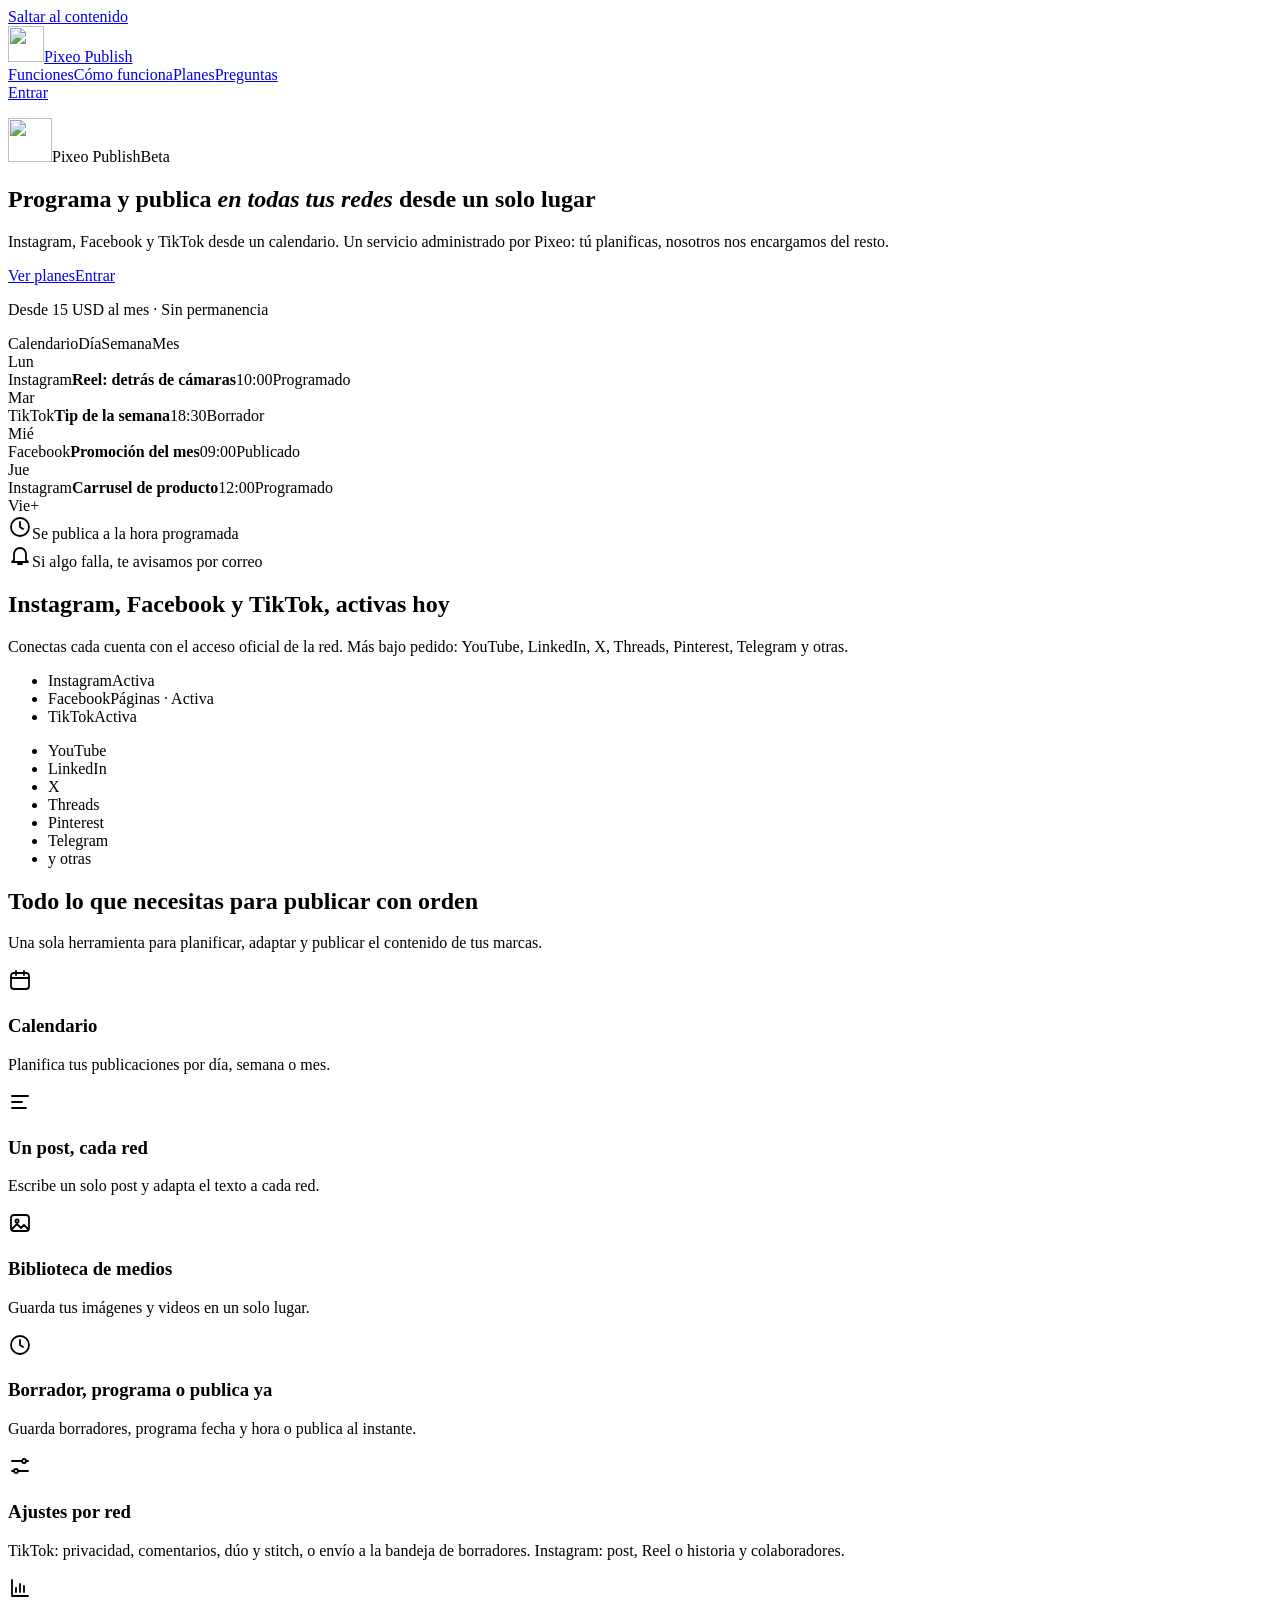
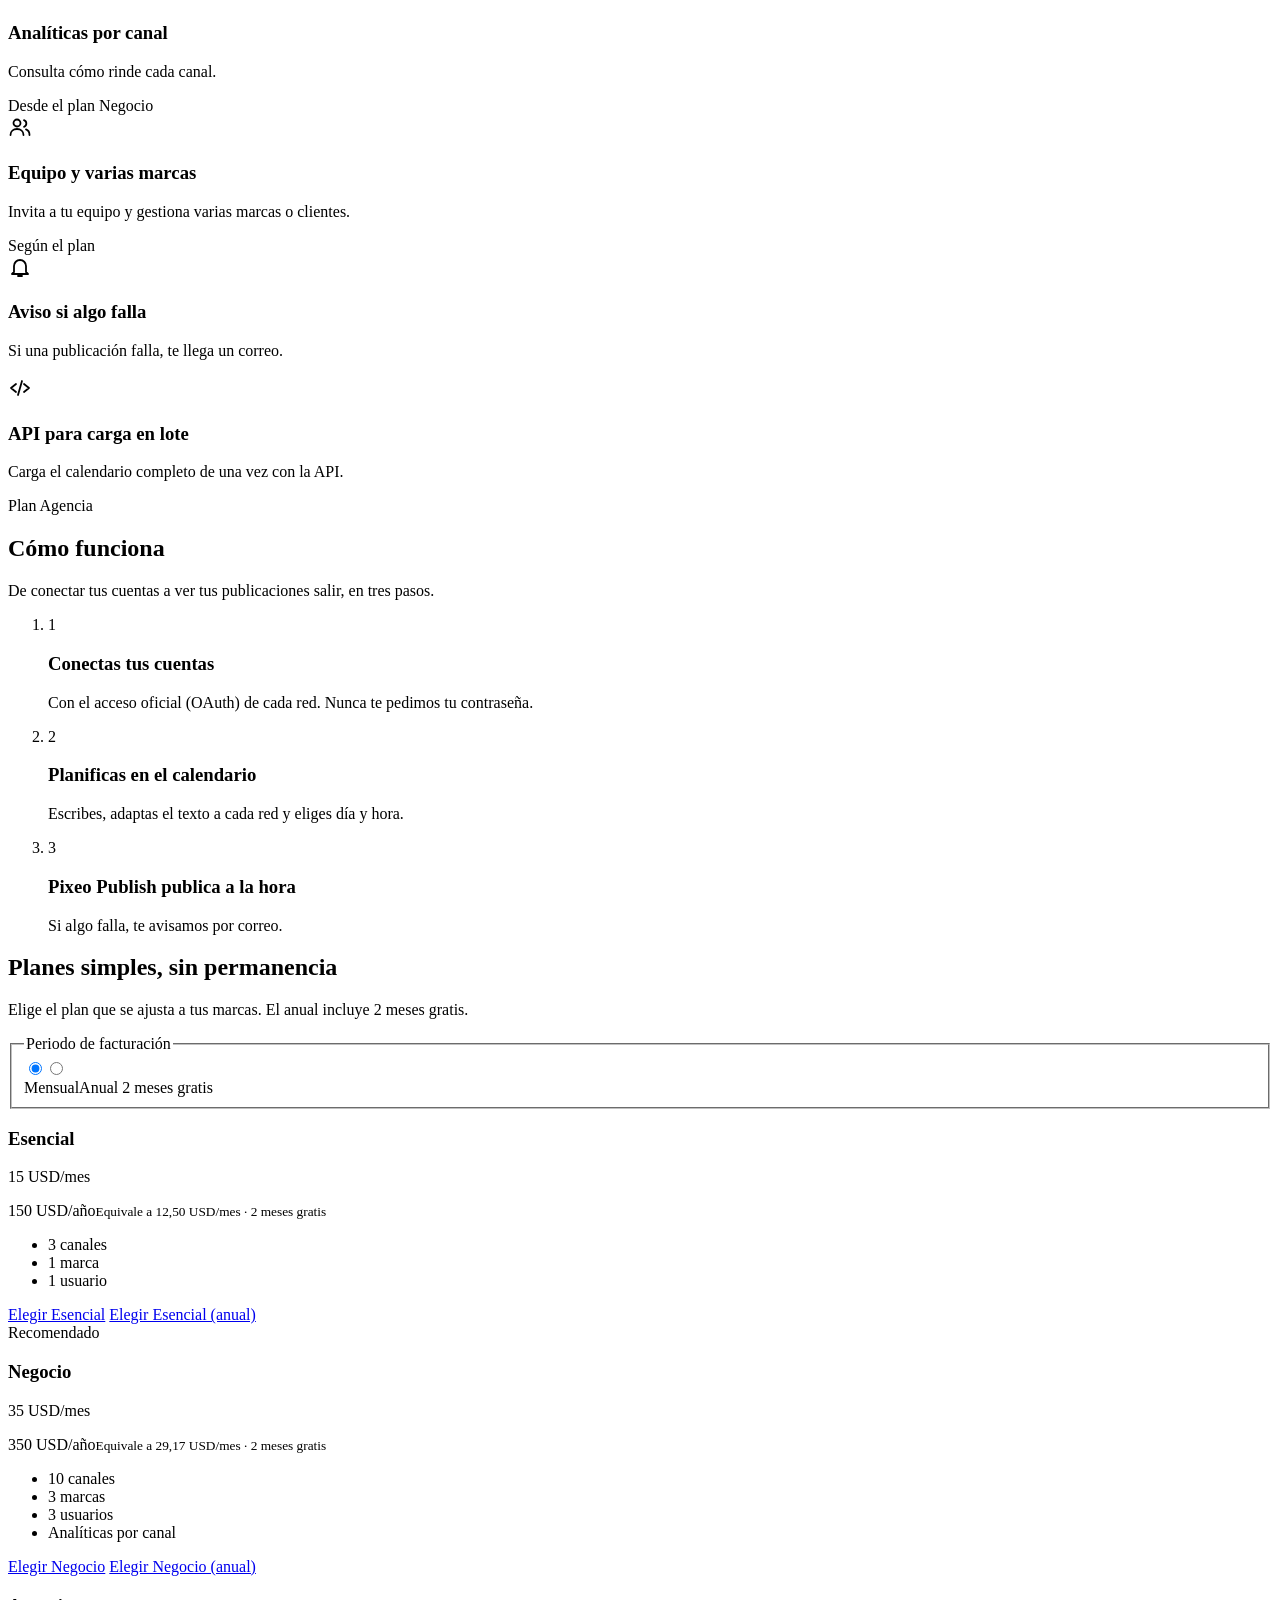
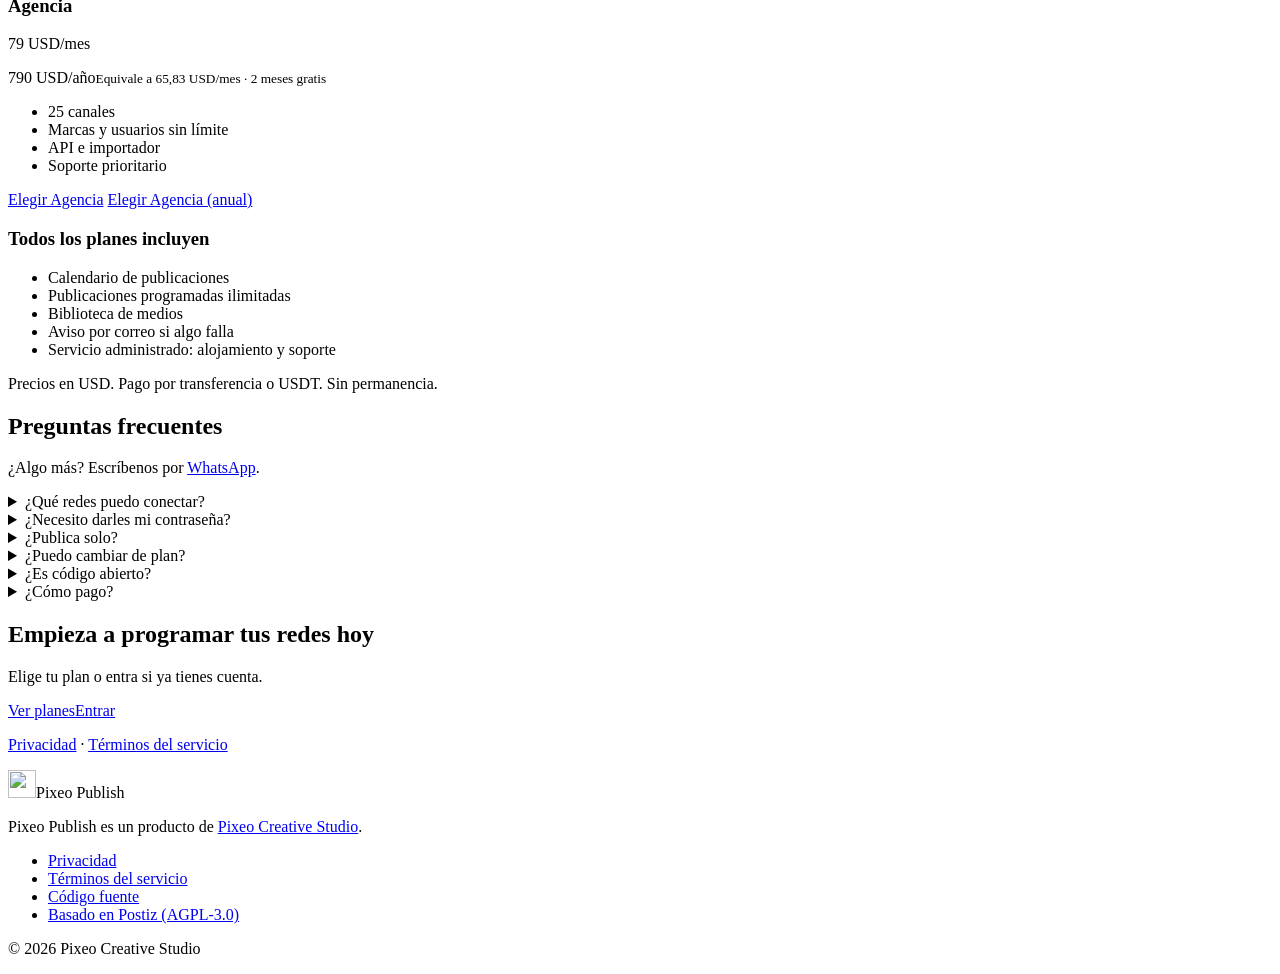
==== pixeo/landing/index.html @ 844b240d "Landing independiente de Pixeo Publish en la raíz del subdominio La landing vivía dentro de la web d" ====
<!doctype html><html lang="es"><head><meta charset="utf-8"><meta name="viewport" content="width=device-width, initial-scale=1"><meta name="theme-color" content="#f4f3ed"><title>Pixeo Publish — Programa tus redes sociales | Pixeo</title><meta name="description" content="Programa y publica en Instagram, Facebook y TikTok desde un solo calendario. Servicio administrado por Pixeo, con planes desde 15 USD al mes."><link rel="canonical" href="https://publish.pixeocreativestudio.com/"><link rel="icon" href="/landing/img/icon.svg" type="image/svg+xml"><link rel="icon" href="/landing/img/icon-32.png" type="image/png" sizes="32x32"><link rel="apple-touch-icon" href="/landing/img/icon-180.png"><meta property="og:type" content="website"><meta property="og:locale" content="es_VE"><meta property="og:site_name" content="Pixeo Publish"><meta property="og:title" content="Pixeo Publish — Programa tus redes sociales"><meta property="og:description" content="Programa y publica en Instagram, Facebook y TikTok desde un solo calendario. Servicio administrado por Pixeo, con planes desde 15 USD al mes."><meta property="og:url" content="https://publish.pixeocreativestudio.com/"><meta property="og:image" content="https://publish.pixeocreativestudio.com/landing/img/og.png"><meta property="og:image:width" content="1200"><meta property="og:image:height" content="630"><meta property="og:image:alt" content="Pixeo Publish: programa y publica en todas tus redes desde un solo lugar"><meta name="twitter:card" content="summary_large_image"><meta name="twitter:title" content="Pixeo Publish — Programa tus redes sociales"><meta name="twitter:description" content="Programa y publica en Instagram, Facebook y TikTok desde un solo calendario. Servicio administrado por Pixeo, con planes desde 15 USD al mes."><meta name="twitter:image" content="https://publish.pixeocreativestudio.com/landing/img/og.png"><meta name="twitter:image:alt" content="Pixeo Publish: programa y publica en todas tus redes desde un solo lugar"><link rel="stylesheet" href="/landing/css/landing.css"><script type="application/ld+json">{"@context":"https://schema.org","@type":"SoftwareApplication","name":"Pixeo Publish","applicationCategory":"BusinessApplication","operatingSystem":"Web","url":"https://publish.pixeocreativestudio.com/","inLanguage":"es","description":"Programa y publica en Instagram, Facebook y TikTok desde un solo calendario. Servicio administrado por Pixeo, con planes desde 15 USD al mes.","image":"https://publish.pixeocreativestudio.com/landing/img/og.png","publisher":{"@type":"Organization","name":"Pixeo Creative Studio","url":"https://pixeocreativestudio.com"},"offers":[{"@type":"Offer","name":"Esencial","price":"15","priceCurrency":"USD","url":"https://publish.pixeocreativestudio.com/#planes","availability":"https://schema.org/InStock","priceSpecification":{"@type":"UnitPriceSpecification","price":"15","priceCurrency":"USD","billingDuration":1,"unitCode":"MON"}},{"@type":"Offer","name":"Negocio","price":"35","priceCurrency":"USD","url":"https://publish.pixeocreativestudio.com/#planes","availability":"https://schema.org/InStock","priceSpecification":{"@type":"UnitPriceSpecification","price":"35","priceCurrency":"USD","billingDuration":1,"unitCode":"MON"}},{"@type":"Offer","name":"Agencia","price":"79","priceCurrency":"USD","url":"https://publish.pixeocreativestudio.com/#planes","availability":"https://schema.org/InStock","priceSpecification":{"@type":"UnitPriceSpecification","price":"79","priceCurrency":"USD","billingDuration":1,"unitCode":"MON"}}]}</script><script type="application/ld+json">{"@context":"https://schema.org","@type":"Organization","name":"Pixeo Creative Studio","url":"https://pixeocreativestudio.com","sameAs":["https://www.instagram.com/pixeocreativestudio/","https://www.tiktok.com/@pixeocreativestudio"]}</script><script type="application/ld+json">{"@context":"https://schema.org","@type":"FAQPage","mainEntity":[{"@type":"Question","name":"¿Qué redes puedo conectar?","acceptedAnswer":{"@type":"Answer","text":"Hoy están activas Instagram, Facebook (páginas) y TikTok. Bajo pedido habilitamos YouTube, LinkedIn, X, Threads, Pinterest, Telegram y otras."}},{"@type":"Question","name":"¿Necesito darles mi contraseña?","acceptedAnswer":{"@type":"Answer","text":"No. Conectas cada cuenta con el acceso oficial (OAuth) de la propia red y puedes revocarlo cuando quieras, desde la configuración de esa red o pidiéndonoslo."}},{"@type":"Question","name":"¿Publica solo?","acceptedAnswer":{"@type":"Answer","text":"Sí, publica a la hora programada. En TikTok, mientras dure la revisión de la app por parte de la red, la publicación puede enviarse a la bandeja de borradores para que la publiques desde la app."}},{"@type":"Question","name":"¿Puedo cambiar de plan?","acceptedAnswer":{"@type":"Answer","text":"Sí, cuando quieras. Escríbenos y ajustamos tu plan."}},{"@type":"Question","name":"¿Es código abierto?","acceptedAnswer":{"@type":"Answer","text":"Sí. Pixeo Publish es un fork de Postiz bajo licencia AGPL-3.0. https://github.com/rjvelazquez/pixeo-publish https://github.com/gitroomhq/postiz-app"}},{"@type":"Question","name":"¿Cómo pago?","acceptedAnswer":{"@type":"Answer","text":"Por transferencia o en USDT, de forma mensual o anual. Sin permanencia."}}]}</script><script src="/landing/js/landing.js" defer></script></head><body><a class="skip" href="#contenido">Saltar al contenido</a>
  <header class="lp-header"><a class="lp-brand" href="/" aria-label="Pixeo Publish, inicio"><img src="/landing/img/icon.svg" width="36" height="36" alt=""><span>Pixeo Publish</span></a>
  <nav class="lp-nav" aria-label="Navegación principal"><a href="#funciones">Funciones</a><a href="#como-funciona">Cómo funciona</a><a href="#planes">Planes</a><a href="#preguntas">Preguntas</a></nav><a class="lp-enter" href="/auth/login">Entrar</a></header><main id="contenido" tabindex="-1" class="pb">
  <section class="pb-hero"><div class="pw pb-hero-grid">
    <div class="pb-hero-copy">
      <p class="pb-brandline"><img src="/landing/img/icon.svg" alt="" width="44" height="44"><span>Pixeo Publish</span><span class="pb-badge">Beta</span></p>
      <h1>Programa y publica <em>en todas tus redes</em> desde un solo lugar</h1>
      <p class="pb-lead">Instagram, Facebook y TikTok desde un calendario. Un servicio administrado por Pixeo: tú planificas, nosotros nos encargamos del resto.</p>
      <div class="pb-actions"><a class="pb-btn pb-btn-hot" href="#planes">Ver planes</a><a class="pb-btn pb-btn-ghost" href="/auth/login">Entrar</a></div>
      <p class="pb-fine">Desde 15 USD al mes · Sin permanencia</p>
    </div>
    <div class="pb-mock"><div class="pb-tilt" role="img" aria-label="Vista ilustrativa del calendario semanal de Pixeo Publish con publicaciones de Instagram, TikTok y Facebook en estado programado, borrador y publicado">
      <div class="pb-win"><div class="pb-bar"><span class="pb-dots"><i></i><i></i><i></i></span><span class="pb-bar-title">Calendario</span><span class="pb-views"><span>Día</span><span class="on">Semana</span><span>Mes</span></span></div>
      <div class="pb-week"><div class="pb-day"><span class="pb-day-name">Lun</span><div class="pb-post" data-net="Instagram"><span class="pb-net"><i></i>Instagram</span><b>Reel: detrás de cámaras</b><span class="pb-post-foot"><span>10:00</span><span class="pb-chip is-sched">Programado</span></span></div></div><div class="pb-day"><span class="pb-day-name">Mar</span><div class="pb-post" data-net="TikTok"><span class="pb-net"><i></i>TikTok</span><b>Tip de la semana</b><span class="pb-post-foot"><span>18:30</span><span class="pb-chip is-draft">Borrador</span></span></div></div><div class="pb-day"><span class="pb-day-name">Mié</span><div class="pb-post" data-net="Facebook"><span class="pb-net"><i></i>Facebook</span><b>Promoción del mes</b><span class="pb-post-foot"><span>09:00</span><span class="pb-chip is-done">Publicado</span></span></div></div><div class="pb-day"><span class="pb-day-name">Jue</span><div class="pb-post" data-net="Instagram"><span class="pb-net"><i></i>Instagram</span><b>Carrusel de producto</b><span class="pb-post-foot"><span>12:00</span><span class="pb-chip is-sched">Programado</span></span></div></div><div class="pb-day"><span class="pb-day-name">Vie</span><span class="pb-slot">+</span></div></div></div>
    </div>
    <div class="pb-float pb-float-a" aria-hidden="true" style="--depth:14"><svg viewBox="0 0 24 24" width="24" height="24" fill="none" stroke="currentColor" stroke-width="1.8" stroke-linecap="round" stroke-linejoin="round" aria-hidden="true" focusable="false"><circle cx="12" cy="12" r="9"/><path d="M12 7v5l3 2"/></svg><span>Se publica a la hora programada</span></div>
    <div class="pb-float pb-float-b" aria-hidden="true" style="--depth:-10"><svg viewBox="0 0 24 24" width="24" height="24" fill="none" stroke="currentColor" stroke-width="1.8" stroke-linecap="round" stroke-linejoin="round" aria-hidden="true" focusable="false"><path d="M6 17v-6a6 6 0 0 1 12 0v6l2 2H4z"/><path d="M10 21h4"/></svg><span>Si algo falla, te avisamos por correo</span></div></div>
  </div></section>

  <section class="pb-sec pb-nets"><div class="pw">
    <div class="pb-head pb-rv"><h2>Instagram, Facebook y TikTok, activas hoy</h2><p>Conectas cada cuenta con el acceso oficial de la red. Más bajo pedido: YouTube, LinkedIn, X, Threads, Pinterest, Telegram y otras.</p></div>
    <ul class="pb-netlist pb-rv"><li data-net="Instagram"><i></i>Instagram<span>Activa</span></li><li data-net="Facebook"><i></i>Facebook<span>Páginas · Activa</span></li><li data-net="TikTok"><i></i>TikTok<span>Activa</span></li></ul>
    <ul class="pb-ondemand pb-rv" aria-label="Redes disponibles bajo pedido"><li>YouTube</li><li>LinkedIn</li><li>X</li><li>Threads</li><li>Pinterest</li><li>Telegram</li><li>y otras</li></ul>
  </div></section>

  <section class="pb-sec pb-feat" id="funciones"><div class="pw">
    <div class="pb-head pb-rv"><h2>Todo lo que necesitas para publicar con orden</h2><p>Una sola herramienta para planificar, adaptar y publicar el contenido de tus marcas.</p></div>
    <div class="pb-grid"><article class="pb-card pb-rv"><span class="pb-ico"><svg viewBox="0 0 24 24" width="24" height="24" fill="none" stroke="currentColor" stroke-width="1.8" stroke-linecap="round" stroke-linejoin="round" aria-hidden="true" focusable="false"><rect x="3" y="5" width="18" height="16" rx="3"/><path d="M3 10h18M8 3v4M16 3v4"/></svg></span><h3>Calendario</h3><p>Planifica tus publicaciones por día, semana o mes.</p></article><article class="pb-card pb-rv"><span class="pb-ico"><svg viewBox="0 0 24 24" width="24" height="24" fill="none" stroke="currentColor" stroke-width="1.8" stroke-linecap="round" stroke-linejoin="round" aria-hidden="true" focusable="false"><path d="M4 6h16M4 12h10M4 18h14"/></svg></span><h3>Un post, cada red</h3><p>Escribe un solo post y adapta el texto a cada red.</p></article><article class="pb-card pb-rv"><span class="pb-ico"><svg viewBox="0 0 24 24" width="24" height="24" fill="none" stroke="currentColor" stroke-width="1.8" stroke-linecap="round" stroke-linejoin="round" aria-hidden="true" focusable="false"><rect x="3" y="4" width="18" height="16" rx="3"/><circle cx="9" cy="10" r="1.6"/><path d="m4 18 5-5 4 4 3-3 4 4"/></svg></span><h3>Biblioteca de medios</h3><p>Guarda tus imágenes y videos en un solo lugar.</p></article><article class="pb-card pb-rv"><span class="pb-ico"><svg viewBox="0 0 24 24" width="24" height="24" fill="none" stroke="currentColor" stroke-width="1.8" stroke-linecap="round" stroke-linejoin="round" aria-hidden="true" focusable="false"><circle cx="12" cy="12" r="9"/><path d="M12 7v5l3 2"/></svg></span><h3>Borrador, programa o publica ya</h3><p>Guarda borradores, programa fecha y hora o publica al instante.</p></article><article class="pb-card pb-rv"><span class="pb-ico"><svg viewBox="0 0 24 24" width="24" height="24" fill="none" stroke="currentColor" stroke-width="1.8" stroke-linecap="round" stroke-linejoin="round" aria-hidden="true" focusable="false"><path d="M4 7h10M18 7h2M4 17h2M10 17h10"/><circle cx="16" cy="7" r="2"/><circle cx="8" cy="17" r="2"/></svg></span><h3>Ajustes por red</h3><p>TikTok: privacidad, comentarios, dúo y stitch, o envío a la bandeja de borradores. Instagram: post, Reel o historia y colaboradores.</p></article><article class="pb-card pb-rv"><span class="pb-ico"><svg viewBox="0 0 24 24" width="24" height="24" fill="none" stroke="currentColor" stroke-width="1.8" stroke-linecap="round" stroke-linejoin="round" aria-hidden="true" focusable="false"><path d="M4 20V4M4 20h16M8 16v-4M12 16V8M16 16v-6"/></svg></span><h3>Analíticas por canal</h3><p>Consulta cómo rinde cada canal.</p><span class="pb-note">Desde el plan Negocio</span></article><article class="pb-card pb-rv"><span class="pb-ico"><svg viewBox="0 0 24 24" width="24" height="24" fill="none" stroke="currentColor" stroke-width="1.8" stroke-linecap="round" stroke-linejoin="round" aria-hidden="true" focusable="false"><circle cx="9" cy="8" r="3.5"/><path d="M2.5 20c0-3.6 2.9-6 6.5-6s6.5 2.4 6.5 6M16 5.2a3.5 3.5 0 0 1 0 6.6M18 14.4c2.2.7 3.5 2.6 3.5 5.6"/></svg></span><h3>Equipo y varias marcas</h3><p>Invita a tu equipo y gestiona varias marcas o clientes.</p><span class="pb-note">Según el plan</span></article><article class="pb-card pb-rv"><span class="pb-ico"><svg viewBox="0 0 24 24" width="24" height="24" fill="none" stroke="currentColor" stroke-width="1.8" stroke-linecap="round" stroke-linejoin="round" aria-hidden="true" focusable="false"><path d="M6 17v-6a6 6 0 0 1 12 0v6l2 2H4z"/><path d="M10 21h4"/></svg></span><h3>Aviso si algo falla</h3><p>Si una publicación falla, te llega un correo.</p></article><article class="pb-card pb-rv"><span class="pb-ico"><svg viewBox="0 0 24 24" width="24" height="24" fill="none" stroke="currentColor" stroke-width="1.8" stroke-linecap="round" stroke-linejoin="round" aria-hidden="true" focusable="false"><path d="m8 8-5 4 5 4M16 8l5 4-5 4M14 5l-4 14"/></svg></span><h3>API para carga en lote</h3><p>Carga el calendario completo de una vez con la API.</p><span class="pb-note">Plan Agencia</span></article></div>
  </div></section>

  <section class="pb-sec pb-how" id="como-funciona"><div class="pw">
    <div class="pb-head pb-rv"><h2>Cómo funciona</h2><p>De conectar tus cuentas a ver tus publicaciones salir, en tres pasos.</p></div>
    <ol class="pb-steps"><li class="pb-rv"><span class="pb-num" aria-hidden="true">1</span><h3>Conectas tus cuentas</h3><p>Con el acceso oficial (OAuth) de cada red. Nunca te pedimos tu contraseña.</p></li><li class="pb-rv"><span class="pb-num" aria-hidden="true">2</span><h3>Planificas en el calendario</h3><p>Escribes, adaptas el texto a cada red y eliges día y hora.</p></li><li class="pb-rv"><span class="pb-num" aria-hidden="true">3</span><h3>Pixeo Publish publica a la hora</h3><p>Si algo falla, te avisamos por correo.</p></li></ol>
  </div></section>

  <section class="pb-sec pb-plans-sec" id="planes"><div class="pw">
    <div class="pb-head pb-rv"><h2>Planes simples, sin permanencia</h2><p>Elige el plan que se ajusta a tus marcas. El anual incluye 2 meses gratis.</p></div>
    <div class="pb-bill">
      <fieldset class="pb-period"><legend class="pb-sr">Periodo de facturación</legend><input type="radio" name="pb-bill" id="pb-bill-m" class="pb-sr" checked><input type="radio" name="pb-bill" id="pb-bill-y" class="pb-sr">
      <div class="pb-switch" role="presentation"><label for="pb-bill-m">Mensual</label><label for="pb-bill-y">Anual <span>2 meses gratis</span></label></div>
      </fieldset>
      <div class="pb-plans"><article class="pb-plan"><h3>Esencial</h3>
    <p class="pb-price is-m"><span class="pb-amount">15</span> <span class="pb-unit">USD/mes</span></p>
    <p class="pb-price is-y"><span class="pb-amount">150</span> <span class="pb-unit">USD/año</span><small>Equivale a 12,50 USD/mes · 2 meses gratis</small></p>
    <ul><li>3 canales</li><li>1 marca</li><li>1 usuario</li></ul>
    <a class="pb-btn is-m" href="https://wa.me/584129354940?text=Hola%20Pixeo%2C%20quiero%20el%20plan%20Esencial%20(mensual)%20de%20Pixeo%20Publish." target="_blank" rel="noopener noreferrer">Elegir Esencial</a>
    <a class="pb-btn is-y" href="https://wa.me/584129354940?text=Hola%20Pixeo%2C%20quiero%20el%20plan%20Esencial%20(anual)%20de%20Pixeo%20Publish." target="_blank" rel="noopener noreferrer">Elegir Esencial (anual)</a></article><article class="pb-plan is-rec"><span class="pb-rec">Recomendado</span><h3>Negocio</h3>
    <p class="pb-price is-m"><span class="pb-amount">35</span> <span class="pb-unit">USD/mes</span></p>
    <p class="pb-price is-y"><span class="pb-amount">350</span> <span class="pb-unit">USD/año</span><small>Equivale a 29,17 USD/mes · 2 meses gratis</small></p>
    <ul><li>10 canales</li><li>3 marcas</li><li>3 usuarios</li><li>Analíticas por canal</li></ul>
    <a class="pb-btn is-m" href="https://wa.me/584129354940?text=Hola%20Pixeo%2C%20quiero%20el%20plan%20Negocio%20(mensual)%20de%20Pixeo%20Publish." target="_blank" rel="noopener noreferrer">Elegir Negocio</a>
    <a class="pb-btn is-y" href="https://wa.me/584129354940?text=Hola%20Pixeo%2C%20quiero%20el%20plan%20Negocio%20(anual)%20de%20Pixeo%20Publish." target="_blank" rel="noopener noreferrer">Elegir Negocio (anual)</a></article><article class="pb-plan"><h3>Agencia</h3>
    <p class="pb-price is-m"><span class="pb-amount">79</span> <span class="pb-unit">USD/mes</span></p>
    <p class="pb-price is-y"><span class="pb-amount">790</span> <span class="pb-unit">USD/año</span><small>Equivale a 65,83 USD/mes · 2 meses gratis</small></p>
    <ul><li>25 canales</li><li>Marcas y usuarios sin límite</li><li>API e importador</li><li>Soporte prioritario</li></ul>
    <a class="pb-btn is-m" href="https://wa.me/584129354940?text=Hola%20Pixeo%2C%20quiero%20el%20plan%20Agencia%20(mensual)%20de%20Pixeo%20Publish." target="_blank" rel="noopener noreferrer">Elegir Agencia</a>
    <a class="pb-btn is-y" href="https://wa.me/584129354940?text=Hola%20Pixeo%2C%20quiero%20el%20plan%20Agencia%20(anual)%20de%20Pixeo%20Publish." target="_blank" rel="noopener noreferrer">Elegir Agencia (anual)</a></article></div>
    </div>
    <div class="pb-incl pb-rv"><h3>Todos los planes incluyen</h3><ul><li>Calendario de publicaciones</li><li>Publicaciones programadas ilimitadas</li><li>Biblioteca de medios</li><li>Aviso por correo si algo falla</li><li>Servicio administrado: alojamiento y soporte</li></ul></div>
    <p class="pb-pricenote">Precios en USD. Pago por transferencia o USDT. Sin permanencia.</p>
  </div></section>

  <section class="pb-sec pb-faq" id="preguntas"><div class="pw pb-faq-grid">
    <div class="pb-head pb-rv"><h2>Preguntas frecuentes</h2><p>¿Algo más? Escríbenos por <a href="https://wa.me/584129354940?text=Hola%20Pixeo%2C%20tengo%20una%20pregunta%20sobre%20Pixeo%20Publish." target="_blank" rel="noopener noreferrer">WhatsApp</a>.</p></div>
    <div class="pb-acc"><details name="pb-faq"><summary>¿Qué redes puedo conectar?</summary><div class="pb-ans"><p>Hoy están activas Instagram, Facebook (páginas) y TikTok. Bajo pedido habilitamos YouTube, LinkedIn, X, Threads, Pinterest, Telegram y otras.</p></div></details><details name="pb-faq"><summary>¿Necesito darles mi contraseña?</summary><div class="pb-ans"><p>No. Conectas cada cuenta con el acceso oficial (OAuth) de la propia red y puedes revocarlo cuando quieras, desde la configuración de esa red o pidiéndonoslo.</p></div></details><details name="pb-faq"><summary>¿Publica solo?</summary><div class="pb-ans"><p>Sí, publica a la hora programada. En TikTok, mientras dure la revisión de la app por parte de la red, la publicación puede enviarse a la bandeja de borradores para que la publiques desde la app.</p></div></details><details name="pb-faq"><summary>¿Puedo cambiar de plan?</summary><div class="pb-ans"><p>Sí, cuando quieras. Escríbenos y ajustamos tu plan.</p></div></details><details name="pb-faq"><summary>¿Es código abierto?</summary><div class="pb-ans"><p>Sí. Pixeo Publish es un fork de Postiz bajo licencia AGPL-3.0.</p><ul><li><a href="https://github.com/rjvelazquez/pixeo-publish" target="_blank" rel="noopener noreferrer">Pixeo Publish en GitHub <span aria-hidden="true">↗</span></a></li><li><a href="https://github.com/gitroomhq/postiz-app" target="_blank" rel="noopener noreferrer">Postiz en GitHub <span aria-hidden="true">↗</span></a></li></ul></div></details><details name="pb-faq"><summary>¿Cómo pago?</summary><div class="pb-ans"><p>Por transferencia o en USDT, de forma mensual o anual. Sin permanencia.</p></div></details></div>
  </div></section>

  <section class="pb-sec pb-final"><div class="pw"><div class="pb-cta">
    <h2>Empieza a programar tus redes hoy</h2><p>Elige tu plan o entra si ya tienes cuenta.</p>
    <div class="pb-actions"><a class="pb-btn pb-btn-hot" href="#planes">Ver planes</a><a class="pb-btn pb-btn-ghost" href="/auth/login">Entrar</a></div>
    <p class="pb-legal"><a href="https://pixeocreativestudio.com/privacidad/">Privacidad</a> · <a href="https://pixeocreativestudio.com/terminos/">Términos del servicio</a></p>
  </div></div></section></main><footer class="lp-footer"><p class="lp-foot-brand"><img src="/landing/img/icon.svg" width="28" height="28" alt=""><span>Pixeo Publish</span></p><p>Pixeo Publish es un producto de <a href="https://pixeocreativestudio.com">Pixeo Creative Studio</a>.</p><ul class="lp-foot-links"><li><a href="https://pixeocreativestudio.com/privacidad/">Privacidad</a></li><li><a href="https://pixeocreativestudio.com/terminos/">Términos del servicio</a></li><li><a href="https://github.com/rjvelazquez/pixeo-publish/tree/pixeo" target="_blank" rel="noopener noreferrer">Código fuente</a></li><li><a href="https://github.com/gitroomhq/postiz-app" target="_blank" rel="noopener noreferrer">Basado en Postiz (AGPL-3.0)</a></li></ul><p class="lp-copy">© 2026 Pixeo Creative Studio</p></footer></body></html>
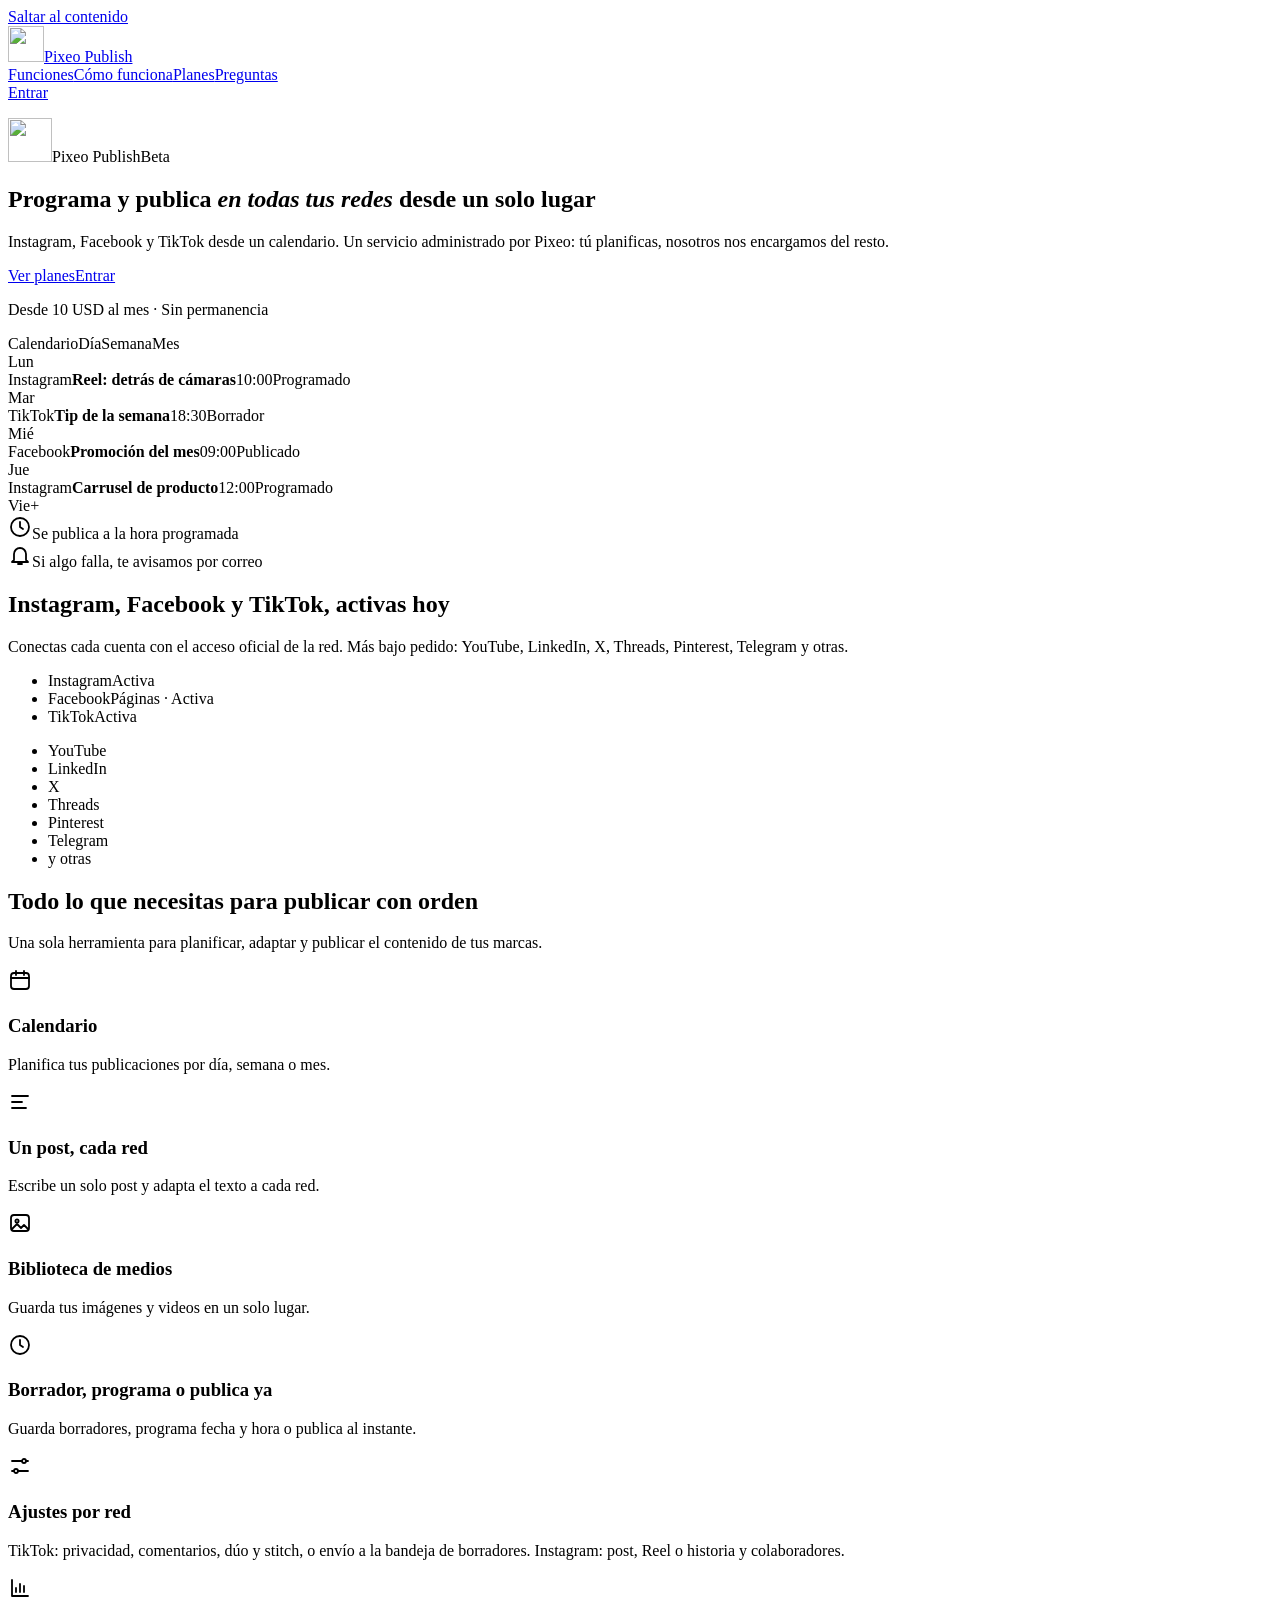
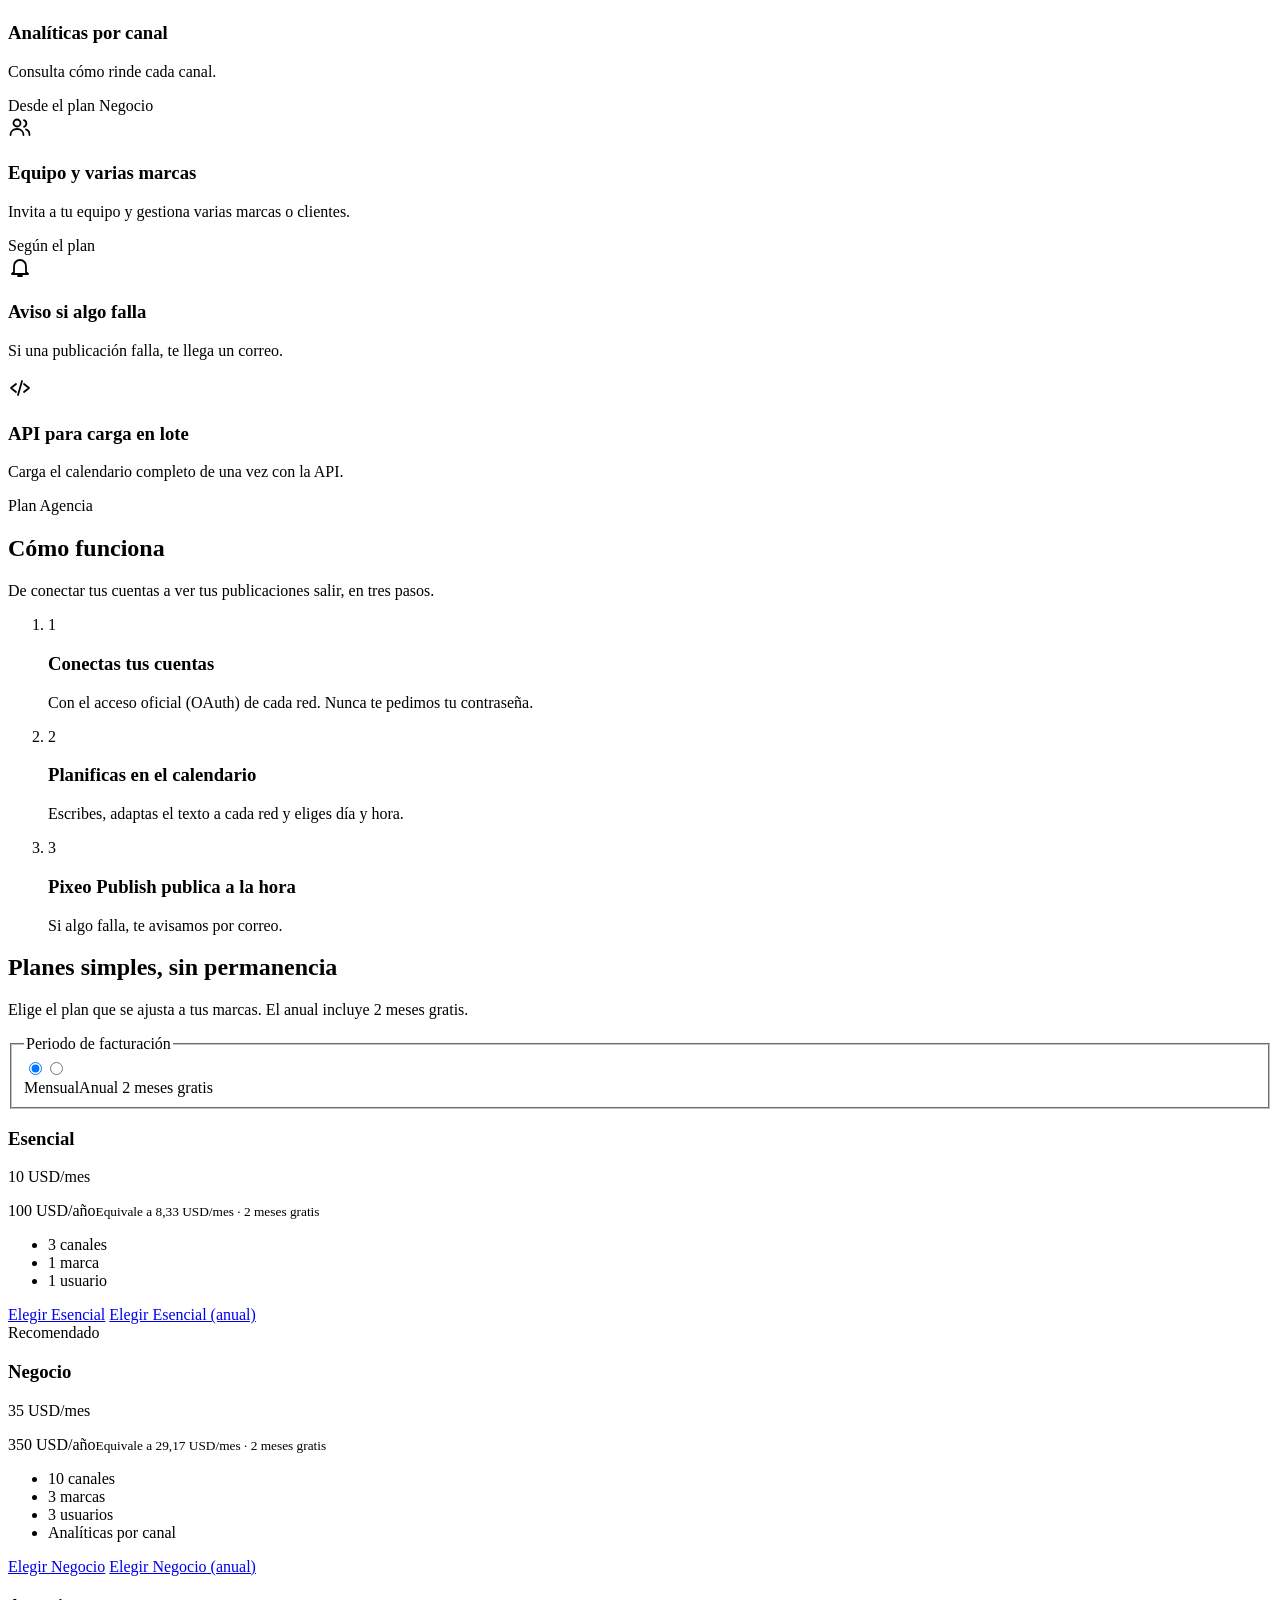
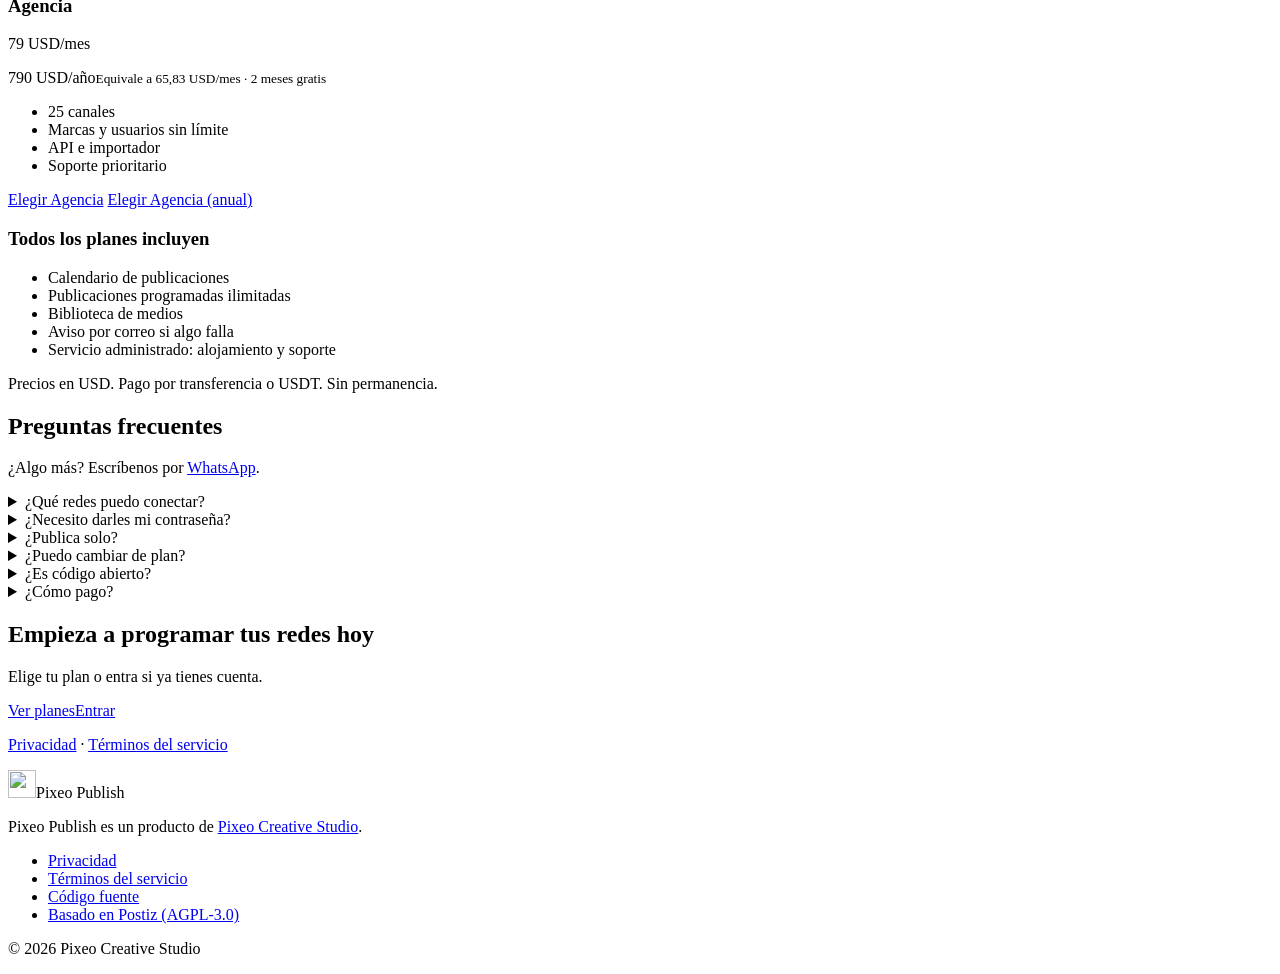
==== commit eaf1b6d9: "landing: plan Esencial a 10 USD/mes Decisión de Roberto (2026-11-16): bajar la entrada para captar n" ====
--- a/pixeo/landing/index.html
+++ b/pixeo/landing/index.html
@@ -1,4 +1,4 @@
-<!doctype html><html lang="es"><head><meta charset="utf-8"><meta name="viewport" content="width=device-width, initial-scale=1"><meta name="theme-color" content="#f4f3ed"><title>Pixeo Publish — Programa tus redes sociales | Pixeo</title><meta name="description" content="Programa y publica en Instagram, Facebook y TikTok desde un solo calendario. Servicio administrado por Pixeo, con planes desde 15 USD al mes."><link rel="canonical" href="https://publish.pixeocreativestudio.com/"><link rel="icon" href="/landing/img/icon.svg" type="image/svg+xml"><link rel="icon" href="/landing/img/icon-32.png" type="image/png" sizes="32x32"><link rel="apple-touch-icon" href="/landing/img/icon-180.png"><meta property="og:type" content="website"><meta property="og:locale" content="es_VE"><meta property="og:site_name" content="Pixeo Publish"><meta property="og:title" content="Pixeo Publish — Programa tus redes sociales"><meta property="og:description" content="Programa y publica en Instagram, Facebook y TikTok desde un solo calendario. Servicio administrado por Pixeo, con planes desde 15 USD al mes."><meta property="og:url" content="https://publish.pixeocreativestudio.com/"><meta property="og:image" content="https://publish.pixeocreativestudio.com/landing/img/og.png"><meta property="og:image:width" content="1200"><meta property="og:image:height" content="630"><meta property="og:image:alt" content="Pixeo Publish: programa y publica en todas tus redes desde un solo lugar"><meta name="twitter:card" content="summary_large_image"><meta name="twitter:title" content="Pixeo Publish — Programa tus redes sociales"><meta name="twitter:description" content="Programa y publica en Instagram, Facebook y TikTok desde un solo calendario. Servicio administrado por Pixeo, con planes desde 15 USD al mes."><meta name="twitter:image" content="https://publish.pixeocreativestudio.com/landing/img/og.png"><meta name="twitter:image:alt" content="Pixeo Publish: programa y publica en todas tus redes desde un solo lugar"><link rel="stylesheet" href="/landing/css/landing.css"><script type="application/ld+json">{"@context":"https://schema.org","@type":"SoftwareApplication","name":"Pixeo Publish","applicationCategory":"BusinessApplication","operatingSystem":"Web","url":"https://publish.pixeocreativestudio.com/","inLanguage":"es","description":"Programa y publica en Instagram, Facebook y TikTok desde un solo calendario. Servicio administrado por Pixeo, con planes desde 15 USD al mes.","image":"https://publish.pixeocreativestudio.com/landing/img/og.png","publisher":{"@type":"Organization","name":"Pixeo Creative Studio","url":"https://pixeocreativestudio.com"},"offers":[{"@type":"Offer","name":"Esencial","price":"15","priceCurrency":"USD","url":"https://publish.pixeocreativestudio.com/#planes","availability":"https://schema.org/InStock","priceSpecification":{"@type":"UnitPriceSpecification","price":"15","priceCurrency":"USD","billingDuration":1,"unitCode":"MON"}},{"@type":"Offer","name":"Negocio","price":"35","priceCurrency":"USD","url":"https://publish.pixeocreativestudio.com/#planes","availability":"https://schema.org/InStock","priceSpecification":{"@type":"UnitPriceSpecification","price":"35","priceCurrency":"USD","billingDuration":1,"unitCode":"MON"}},{"@type":"Offer","name":"Agencia","price":"79","priceCurrency":"USD","url":"https://publish.pixeocreativestudio.com/#planes","availability":"https://schema.org/InStock","priceSpecification":{"@type":"UnitPriceSpecification","price":"79","priceCurrency":"USD","billingDuration":1,"unitCode":"MON"}}]}</script><script type="application/ld+json">{"@context":"https://schema.org","@type":"Organization","name":"Pixeo Creative Studio","url":"https://pixeocreativestudio.com","sameAs":["https://www.instagram.com/pixeocreativestudio/","https://www.tiktok.com/@pixeocreativestudio"]}</script><script type="application/ld+json">{"@context":"https://schema.org","@type":"FAQPage","mainEntity":[{"@type":"Question","name":"¿Qué redes puedo conectar?","acceptedAnswer":{"@type":"Answer","text":"Hoy están activas Instagram, Facebook (páginas) y TikTok. Bajo pedido habilitamos YouTube, LinkedIn, X, Threads, Pinterest, Telegram y otras."}},{"@type":"Question","name":"¿Necesito darles mi contraseña?","acceptedAnswer":{"@type":"Answer","text":"No. Conectas cada cuenta con el acceso oficial (OAuth) de la propia red y puedes revocarlo cuando quieras, desde la configuración de esa red o pidiéndonoslo."}},{"@type":"Question","name":"¿Publica solo?","acceptedAnswer":{"@type":"Answer","text":"Sí, publica a la hora programada. En TikTok, mientras dure la revisión de la app por parte de la red, la publicación puede enviarse a la bandeja de borradores para que la publiques desde la app."}},{"@type":"Question","name":"¿Puedo cambiar de plan?","acceptedAnswer":{"@type":"Answer","text":"Sí, cuando quieras. Escríbenos y ajustamos tu plan."}},{"@type":"Question","name":"¿Es código abierto?","acceptedAnswer":{"@type":"Answer","text":"Sí. Pixeo Publish es un fork de Postiz bajo licencia AGPL-3.0. https://github.com/rjvelazquez/pixeo-publish https://github.com/gitroomhq/postiz-app"}},{"@type":"Question","name":"¿Cómo pago?","acceptedAnswer":{"@type":"Answer","text":"Por transferencia o en USDT, de forma mensual o anual. Sin permanencia."}}]}</script><script src="/landing/js/landing.js" defer></script></head><body><a class="skip" href="#contenido">Saltar al contenido</a>
+<!doctype html><html lang="es"><head><meta charset="utf-8"><meta name="viewport" content="width=device-width, initial-scale=1"><meta name="theme-color" content="#f4f3ed"><title>Pixeo Publish — Programa tus redes sociales | Pixeo</title><meta name="description" content="Programa y publica en Instagram, Facebook y TikTok desde un solo calendario. Servicio administrado por Pixeo, con planes desde 10 USD al mes."><link rel="canonical" href="https://publish.pixeocreativestudio.com/"><link rel="icon" href="/landing/img/icon.svg" type="image/svg+xml"><link rel="icon" href="/landing/img/icon-32.png" type="image/png" sizes="32x32"><link rel="apple-touch-icon" href="/landing/img/icon-180.png"><meta property="og:type" content="website"><meta property="og:locale" content="es_VE"><meta property="og:site_name" content="Pixeo Publish"><meta property="og:title" content="Pixeo Publish — Programa tus redes sociales"><meta property="og:description" content="Programa y publica en Instagram, Facebook y TikTok desde un solo calendario. Servicio administrado por Pixeo, con planes desde 10 USD al mes."><meta property="og:url" content="https://publish.pixeocreativestudio.com/"><meta property="og:image" content="https://publish.pixeocreativestudio.com/landing/img/og.png"><meta property="og:image:width" content="1200"><meta property="og:image:height" content="630"><meta property="og:image:alt" content="Pixeo Publish: programa y publica en todas tus redes desde un solo lugar"><meta name="twitter:card" content="summary_large_image"><meta name="twitter:title" content="Pixeo Publish — Programa tus redes sociales"><meta name="twitter:description" content="Programa y publica en Instagram, Facebook y TikTok desde un solo calendario. Servicio administrado por Pixeo, con planes desde 10 USD al mes."><meta name="twitter:image" content="https://publish.pixeocreativestudio.com/landing/img/og.png"><meta name="twitter:image:alt" content="Pixeo Publish: programa y publica en todas tus redes desde un solo lugar"><link rel="stylesheet" href="/landing/css/landing.css"><script type="application/ld+json">{"@context":"https://schema.org","@type":"SoftwareApplication","name":"Pixeo Publish","applicationCategory":"BusinessApplication","operatingSystem":"Web","url":"https://publish.pixeocreativestudio.com/","inLanguage":"es","description":"Programa y publica en Instagram, Facebook y TikTok desde un solo calendario. Servicio administrado por Pixeo, con planes desde 10 USD al mes.","image":"https://publish.pixeocreativestudio.com/landing/img/og.png","publisher":{"@type":"Organization","name":"Pixeo Creative Studio","url":"https://pixeocreativestudio.com"},"offers":[{"@type":"Offer","name":"Esencial","price":"10","priceCurrency":"USD","url":"https://publish.pixeocreativestudio.com/#planes","availability":"https://schema.org/InStock","priceSpecification":{"@type":"UnitPriceSpecification","price":"10","priceCurrency":"USD","billingDuration":1,"unitCode":"MON"}},{"@type":"Offer","name":"Negocio","price":"35","priceCurrency":"USD","url":"https://publish.pixeocreativestudio.com/#planes","availability":"https://schema.org/InStock","priceSpecification":{"@type":"UnitPriceSpecification","price":"35","priceCurrency":"USD","billingDuration":1,"unitCode":"MON"}},{"@type":"Offer","name":"Agencia","price":"79","priceCurrency":"USD","url":"https://publish.pixeocreativestudio.com/#planes","availability":"https://schema.org/InStock","priceSpecification":{"@type":"UnitPriceSpecification","price":"79","priceCurrency":"USD","billingDuration":1,"unitCode":"MON"}}]}</script><script type="application/ld+json">{"@context":"https://schema.org","@type":"Organization","name":"Pixeo Creative Studio","url":"https://pixeocreativestudio.com","sameAs":["https://www.instagram.com/pixeocreativestudio/","https://www.tiktok.com/@pixeocreativestudio"]}</script><script type="application/ld+json">{"@context":"https://schema.org","@type":"FAQPage","mainEntity":[{"@type":"Question","name":"¿Qué redes puedo conectar?","acceptedAnswer":{"@type":"Answer","text":"Hoy están activas Instagram, Facebook (páginas) y TikTok. Bajo pedido habilitamos YouTube, LinkedIn, X, Threads, Pinterest, Telegram y otras."}},{"@type":"Question","name":"¿Necesito darles mi contraseña?","acceptedAnswer":{"@type":"Answer","text":"No. Conectas cada cuenta con el acceso oficial (OAuth) de la propia red y puedes revocarlo cuando quieras, desde la configuración de esa red o pidiéndonoslo."}},{"@type":"Question","name":"¿Publica solo?","acceptedAnswer":{"@type":"Answer","text":"Sí, publica a la hora programada. En TikTok, mientras dure la revisión de la app por parte de la red, la publicación puede enviarse a la bandeja de borradores para que la publiques desde la app."}},{"@type":"Question","name":"¿Puedo cambiar de plan?","acceptedAnswer":{"@type":"Answer","text":"Sí, cuando quieras. Escríbenos y ajustamos tu plan."}},{"@type":"Question","name":"¿Es código abierto?","acceptedAnswer":{"@type":"Answer","text":"Sí. Pixeo Publish es un fork de Postiz bajo licencia AGPL-3.0. https://github.com/rjvelazquez/pixeo-publish https://github.com/gitroomhq/postiz-app"}},{"@type":"Question","name":"¿Cómo pago?","acceptedAnswer":{"@type":"Answer","text":"Por transferencia o en USDT, de forma mensual o anual. Sin permanencia."}}]}</script><script src="/landing/js/landing.js" defer></script></head><body><a class="skip" href="#contenido">Saltar al contenido</a>
   <header class="lp-header"><a class="lp-brand" href="/" aria-label="Pixeo Publish, inicio"><img src="/landing/img/icon.svg" width="36" height="36" alt=""><span>Pixeo Publish</span></a>
   <nav class="lp-nav" aria-label="Navegación principal"><a href="#funciones">Funciones</a><a href="#como-funciona">Cómo funciona</a><a href="#planes">Planes</a><a href="#preguntas">Preguntas</a></nav><a class="lp-enter" href="/auth/login">Entrar</a></header><main id="contenido" tabindex="-1" class="pb">
   <section class="pb-hero"><div class="pw pb-hero-grid">
@@ -7,7 +7,7 @@
       <h1>Programa y publica <em>en todas tus redes</em> desde un solo lugar</h1>
       <p class="pb-lead">Instagram, Facebook y TikTok desde un calendario. Un servicio administrado por Pixeo: tú planificas, nosotros nos encargamos del resto.</p>
       <div class="pb-actions"><a class="pb-btn pb-btn-hot" href="#planes">Ver planes</a><a class="pb-btn pb-btn-ghost" href="/auth/login">Entrar</a></div>
-      <p class="pb-fine">Desde 15 USD al mes · Sin permanencia</p>
+      <p class="pb-fine">Desde 10 USD al mes · Sin permanencia</p>
     </div>
     <div class="pb-mock"><div class="pb-tilt" role="img" aria-label="Vista ilustrativa del calendario semanal de Pixeo Publish con publicaciones de Instagram, TikTok y Facebook en estado programado, borrador y publicado">
       <div class="pb-win"><div class="pb-bar"><span class="pb-dots"><i></i><i></i><i></i></span><span class="pb-bar-title">Calendario</span><span class="pb-views"><span>Día</span><span class="on">Semana</span><span>Mes</span></span></div>
@@ -40,8 +40,8 @@
       <div class="pb-switch" role="presentation"><label for="pb-bill-m">Mensual</label><label for="pb-bill-y">Anual <span>2 meses gratis</span></label></div>
       </fieldset>
       <div class="pb-plans"><article class="pb-plan"><h3>Esencial</h3>
-    <p class="pb-price is-m"><span class="pb-amount">15</span> <span class="pb-unit">USD/mes</span></p>
-    <p class="pb-price is-y"><span class="pb-amount">150</span> <span class="pb-unit">USD/año</span><small>Equivale a 12,50 USD/mes · 2 meses gratis</small></p>
+    <p class="pb-price is-m"><span class="pb-amount">10</span> <span class="pb-unit">USD/mes</span></p>
+    <p class="pb-price is-y"><span class="pb-amount">100</span> <span class="pb-unit">USD/año</span><small>Equivale a 8,33 USD/mes · 2 meses gratis</small></p>
     <ul><li>3 canales</li><li>1 marca</li><li>1 usuario</li></ul>
     <a class="pb-btn is-m" href="https://wa.me/584129354940?text=Hola%20Pixeo%2C%20quiero%20el%20plan%20Esencial%20(mensual)%20de%20Pixeo%20Publish." target="_blank" rel="noopener noreferrer">Elegir Esencial</a>
     <a class="pb-btn is-y" href="https://wa.me/584129354940?text=Hola%20Pixeo%2C%20quiero%20el%20plan%20Esencial%20(anual)%20de%20Pixeo%20Publish." target="_blank" rel="noopener noreferrer">Elegir Esencial (anual)</a></article><article class="pb-plan is-rec"><span class="pb-rec">Recomendado</span><h3>Negocio</h3>
